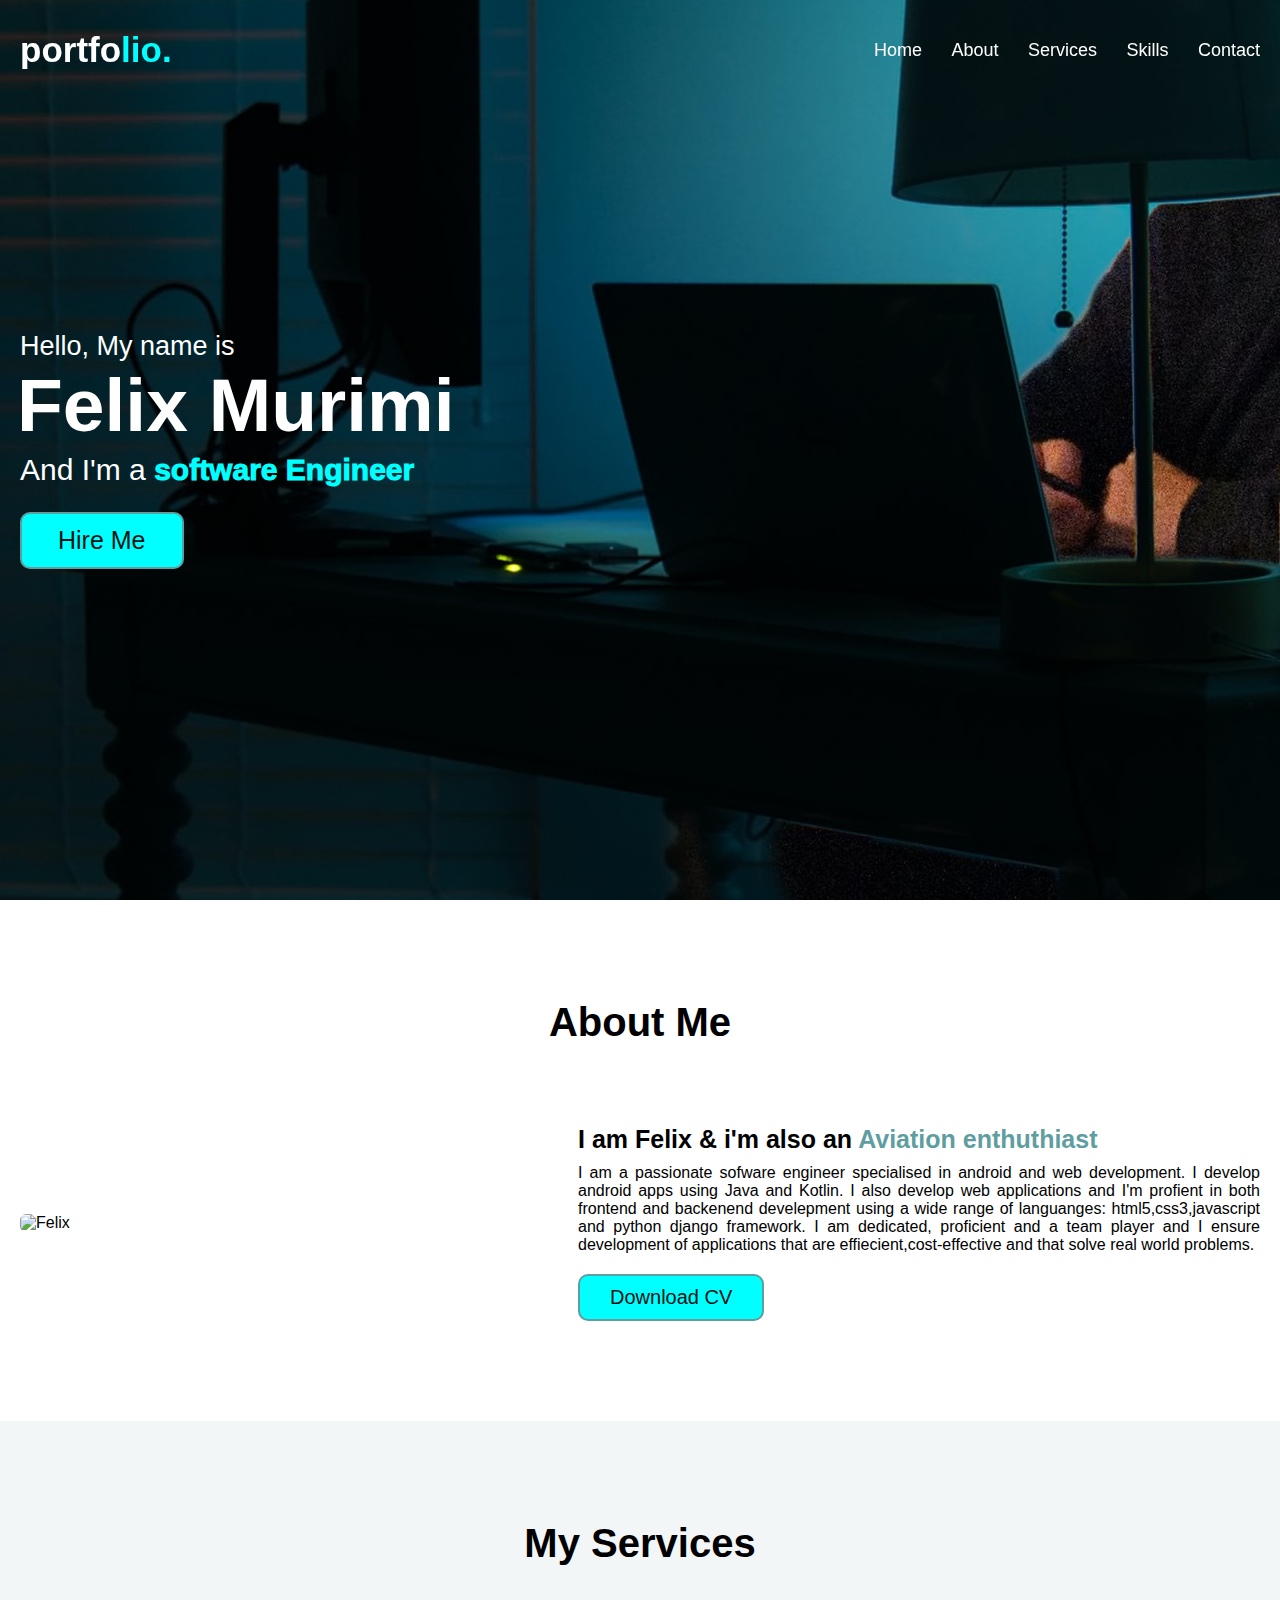
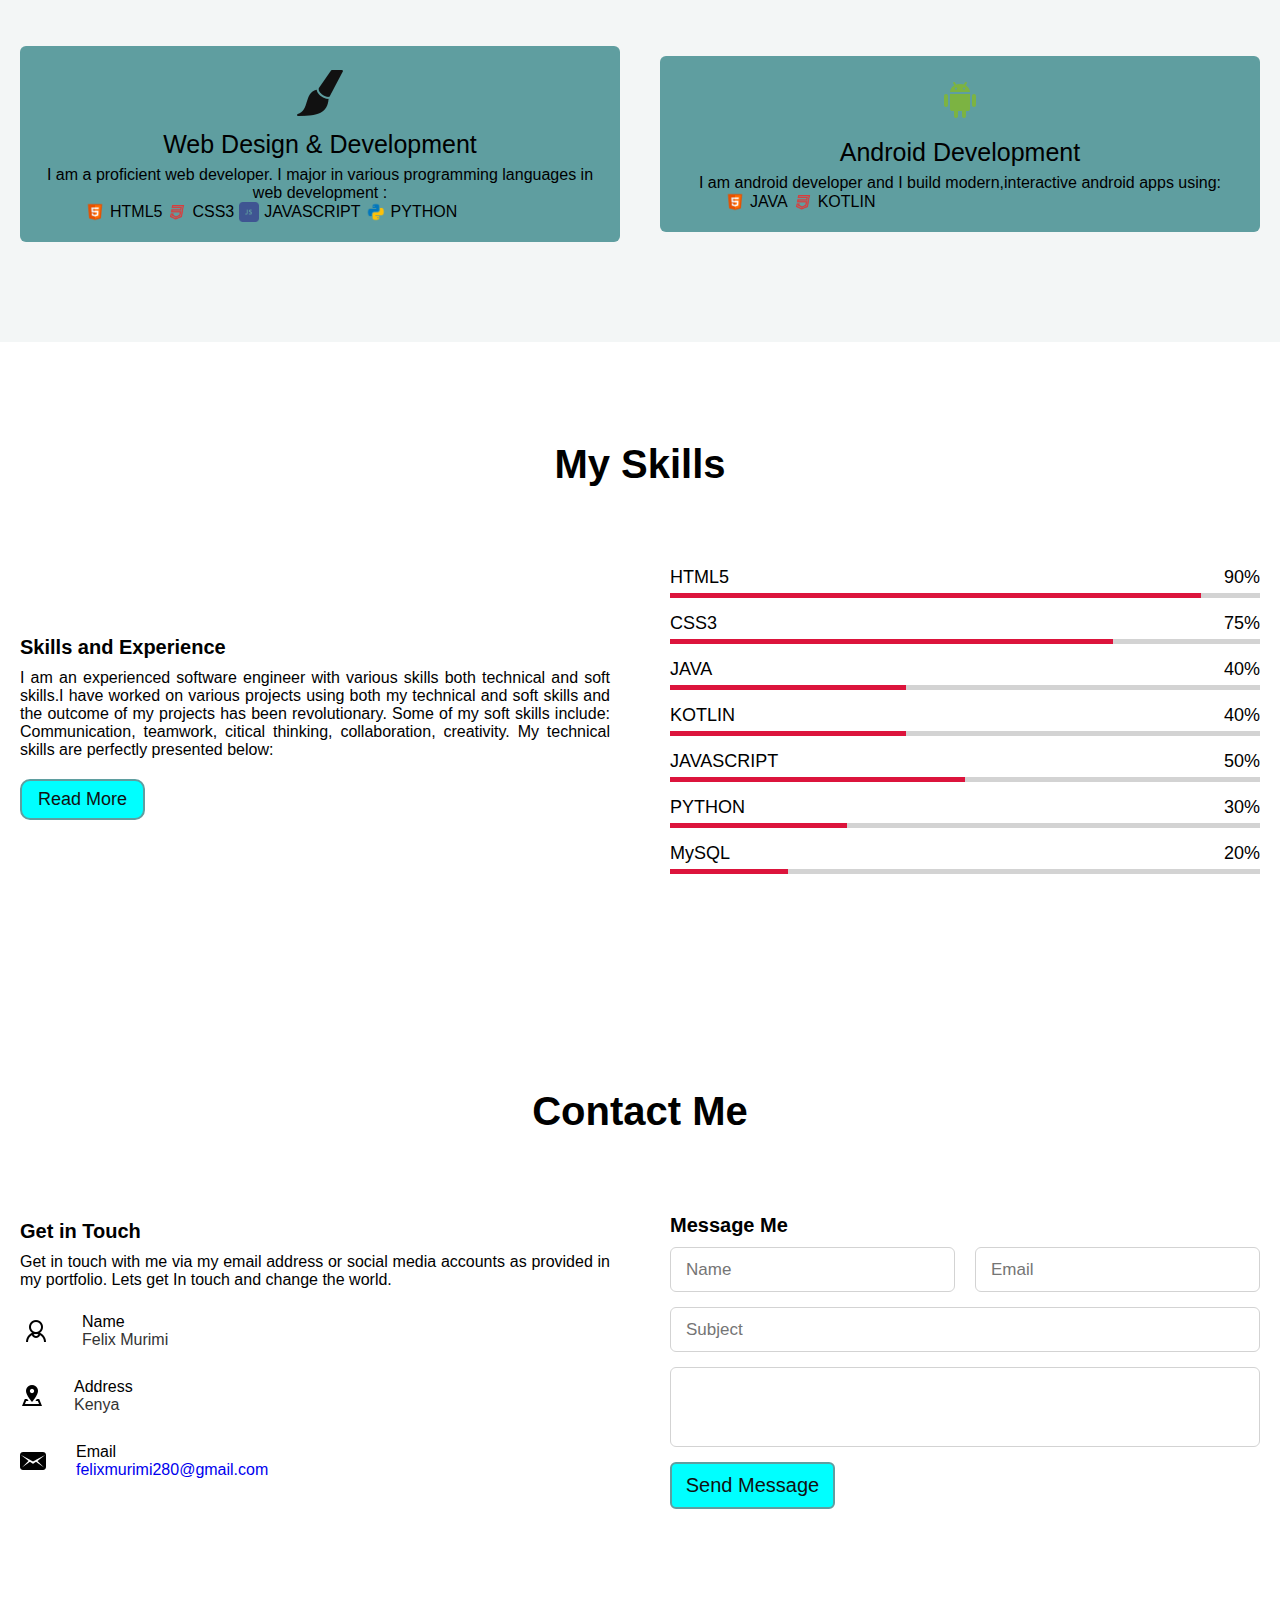
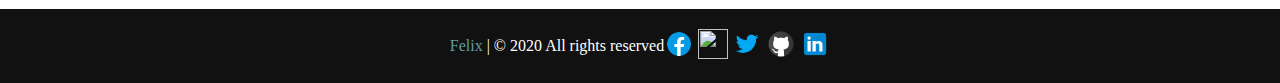
==== index.html @ c6b56c14 "Initial commit" ====
<!DOCTYPE html>
<html lang="en">
    <head>
        <meta charset="UTF-8">
        <meta name="viewport" content="width=device-width, initial-scale=1.0">
        <title>Felix Murimi JuniorSoftware engineer</title>
        <link rel="stylesheet" type="text/css" href="style.css">
        <script src="https://kit.fontawesome.com/a076d05399.js"></script>
        <script src="https://code.jquery.com/jquery-3.5.1.min.js"></script>
        <script src="https://cdnjs.cloudflare.com/ajax/libs/typed.js/2.0.11/typed.min.js"></script>
        <script src="https://cdnjs.cloudflare.com/ajax/libs/waypoints/4.0.1/jquery.waypoints.min.js"></script>
        <script src="https://cdnjs.clodflare.com/ajax/libs/OwlCarousel2/2.3.4/owl.carousel.min.js"></script>
        <link rel="stylesheet" href="https://cdnjs.cloudflare.com/ajax/libs/OwlCarousel2/2.3.4/assets/owl.carousel.min.css">
    </head>
    <body>

        <nav class="navbar">
            <div class="max-width">
                <div class="logo"><a href="#">portfo<span>lio.</span></a></div>
                <ul class="menu">
                    <li><a href="#home">Home</a></li>
                    <li><a href="#about">About</a></li>
                    <li><a href="#services">Services</a></li>
                    <li><a href="#skills">Skills</a></li>
                    <!--<li><a href="#teams">Teams</a></li>-->
                    <li><a href="#contact">Contact</a></li>
                </ul>
                <div class="menu-btn">
                   <!--<i class="fas fa-bars"></i>--> 
                   <img src="menu1.png">
                </div>
            </div>
        </nav>

        <!--HOME SECTION-->
        <section class="home" id="home">
            <div class="scroll-up-btn">
                <img src="arrow1.png" class="img">
            </div>
            <div class="max-width">
                <div class="home-content">
                    <div class="text-1">Hello, My name is </div>
                    <div class="text-2">Felix Murimi </div>
                    <div class="text-3">And I'm  a <span>software Engineer</span> </div>
                    <a href="#">Hire Me</a>
                </div>
            </div>
        </section>

        <!--ABOUT SECTION-->
        <section class="about" id="about">
            <div class="max-width">
                <h2 class="title">About Me</h2>
                <div class="about-content" >
                   <div class="column left" data-tilt>
                       <img src="Images/felix.jpg" alt="Felix">
                       
                   </div> 
                   <div class="column right">
                       <div class="text">I am Felix & i'm also an <span>Aviation enthuthiast</span></div>
                       <p>
                       I am a passionate sofware engineer specialised in android and web development. I develop android apps using Java and Kotlin. I also develop web applications and I'm profient in both frontend and backenend develepment using a wide range of languanges: html5,css3,javascript and python django framework. I am dedicated, proficient and a team player and I ensure development of applications that are effiecient,cost-effective and that solve real world problems.</p>
                       <a href="#">Download CV</a>
                   </div>
                </div>
            </div>
        </section>

         <!--SERVICES SECTION-->
         <section class="services" id="services">
            <div class="max-width">
                <h2 class="title">My Services</h2>
                <div class="services-content">
                  <div class="card">
                      <div class="box">
                          <img src="Images/paint.png" alt="">
                          <div class="text">Web Design & Development</div>
                          <p>I am a proficient web developer. I major in various programming languages in web development :
                            <div class="image">
                                    <img src="Images/html.png" alt="">
                                    <p>HTML5</p>
                                    <img src="Images/css.png" alt="">
                                    <p>CSS3</p>
                                    <img src="Images/js.png" alt="">
                                    <p>JAVASCRIPT</p>
                                    <img src="Images/python.png" alt="">
                                    <p>PYTHON</p>
                                
                            </div>
                          </p>
                      </div>
                  </div>

                    <div class="card">
                     <div class="box">
                         <img src="Images/android.png" alt="">
                            <div class="text">Android Development</div>
                         <p>I am android developer and I build modern,interactive android apps using:
                            <div class="image">
                                <img src="Images/html.png" alt="">
                                <p>JAVA</p>
                                <img src="Images/css.png" alt="">
                                <p>KOTLIN</p>
                        </div>
                         </p>
                     </div>
                    </div>
                    <!--<div class="card">
                         <div class="box">
                            <img src="Images/code.png"  alt="">
                            <div class="text">Apps Development</div>
                         <p>Lorem ipsum dolor sit amet consectetur adipisicing elit. Enim accusamus, qui amet dolor laboriosam veniam!</p>
                        </div>
                    </div>-->
                    </div>
                </div>
            <!--</div>-->
        </section>

        <!--SKILLS-->
        <section class="skills" id="skills">
            <div class="max-width">
                <h2 class="title">My Skills</h2>
                <div class="skills-content">
                    <div class="column left">
                        <div class="text">Skills and Experience</div>
                        <p>I am an experienced software engineer with various skills both technical and soft skills.I have worked on various
                            projects using both  my technical and soft skills and the outcome of my projects has been revolutionary. Some of my soft skills include:
                            Communication, teamwork, citical thinking, collaboration, creativity. My technical skills are perfectly presented below:
                        </p>
                        <a href="#">Read More</a>
                    </div>
                    <div class="column right">
                        <div class="bars">
                            <div class="info">
                                <span>HTML5</span>
                                <span>90%</span>
                            </div>
                            <div class="line html"></div>
                        </div>
                        <div class="bars">
                            <div class="info">
                                <span>CSS3</span>
                                <span>75%</span>
                            </div>
                            <div class="line css"></div>
                        </div>
                        <div class="bars">
                            <div class="info">
                                <span>JAVA</span>
                                <span>40%</span>
                            </div>
                            <div class="line java"></div>
                        </div>
                        <div class="bars">
                            <div class="info">
                                <span>KOTLIN</span>
                                <span>40%</span>
                            </div>
                            <div class="line java"></div>
                        </div>
                        <div class="bars">
                            <div class="info">
                                <span>JAVASCRIPT</span>
                                <span>50%</span>
                            </div>
                            <div class="line javascript"></div>
                        </div>
                        <div class="bars">
                            <div class="info">
                                <span>PYTHON</span>
                                <span>30%</span>
                            </div>
                            <div class="line python"></div>
                        </div>
                        <div class="bars">
                            <div class="info">
                                <span>MySQL</span>
                                <span>20%</span>
                            </div>
                            <div class="line mysql"></div>
                        </div>
                    </div>
                </div>
            </div>
        </section>

        <!--CONTACTS SECTION-->
        <section class="contact" id="contact">
            <div class="max-width">
                <h2 class="title">Contact Me</h2>
                <div class="contact-content">
                    <div class="column left">
                        <div class="text">Get in Touch</div>
                        <p>
                        Get in touch with me via my email address or social media accounts as provided in my portfolio. Lets get In touch and change the world.</p>
                        <div class="icons">
                            <div class="row">
                                <img src="Images/user.png" alt="">
                                <div class="info">
                                    <div class="head">Name</div>
                                    <div class="sub-title">Felix Murimi</div>
                                </div>
                            </div>
                            <div class="row">
                                <img src="Images/address.png" alt="">
                                <div class="info">
                                    <div class="head">Address</div>
                                    <div class="sub-title">Kenya</div>
                                </div>
                            </div>
                            <div class="row">
                                <img src="Images/email.png" alt="">
                                <div class="info">
                                    <div class="head">Email</div>
                                	<div class="email">
                                    <div class="sub-title"><a href="felixmurimi280@gmail.com">felixmurimi280@gmail.com</a></div>
                                    </div>
                                </div>
                            </div>
                        </div>
                    </div>
                    <div class="column right">
                        <div class="text">Message Me</div>
                        <form action="{{url_for('send_message')}}" method="POST"  id="form">
                            <div class="fields">
                                <div class="field name">
                                    <input type="text" placeholder="Name" required name="name">
                                </div>
                                <div class="field email">
                                    <input type="email" name="email" placeholder="Email" required>
                                </div>
                            </div>
                            <div class="field">
                                <input type="text" name="subject" placeholder="Subject" required>
                            </div>
                            <div class="field textarea">
                                <textarea  cols="30" rows="10" name="message" required></textarea>
                            </div>
                            <div class="button" id="btn">
                                <button type="submit"> Send Message</button>
                            </div>
                        </form>
                    </div>
                </div>
            </div>
        </section>

        <!--FOOTER SECTION-->
        <footer>
        	<div class="footer-content">
        		<span> <a href="#">Felix</a>  | <span>&copy;</span>  2020 All rights reserved</span>
        		<div class="images">
                    <a href="https://www.facebook.com/felixmurimi.flex"><img src="Images/facebook.png" class="image1" alt=""></a>
                    <a href="https://www.instagram.com/flexmurimi/"><img src="Images/Instagram.png" class="image1" alt=""></a>
                    <a href="https://twitter.com/flexmurimi"><img src="Images/twitter.png" class="image1" alt=""></a>
                    <a href="https://github.com/Felix280murimi"><img src="Images/github.png" class="image1" alt=""></a>
                    <a href="https://www.linkedin.com/in/felix-murimi-40a05b1a6/"><img src="Images/linkedin.png" class="image1" alt=""></a>

        		</div>
        	</div>
        </footer>


        <script src="script.js" type="text/javascript" ></script>
        <script src="tilt.jquery.js"></script>
        <script src="tilt.js" type="text/javascript"></script>
    </body>
</html>
---- style.css ----
*{
    margin: 0;
    padding: 0;
    box-sizing: border-box;
    text-decoration: none;
}
html{
    scroll-behavior: smooth;
}
.max-width{
    max-width: 1500px;
    padding: 0 20px;
    margin: auto;
}
/*navbar */
.navbar{
    position: fixed;
    width: 100%;
    z-index: 999;
    padding: 30px 0;
    /*background:linear-gradient(to top right, crimson,cyan); /*#214899;/*crimson;*/
    font-family: Arial, Helvetica, sans-serif;
    transition: all 0.3s ease;
}
.navbar .sticky{
    padding: 15px 0;
    background:/*linear-gradient(to top right, crimson,cyan);*/ #214899;/*crimson;*/
}
.navbar .max-width{
    display: flex;
    align-items: center;
    justify-content: space-between;
}
.navbar .logo a{
    color: #fff;
    font-size: 35px;
    font-family: 'Lucida Sans', 'Lucida Sans Regular', 'Lucida Grande', 'Lucida Sans Unicode', Geneva, Verdana, sans-serif;
    font-weight: 600;
}
.navbar .logo a span{
    color: cyan;
}
.navbar .sticky .logo a span{
    color: #fff;
    transition: all 0.3s ease; 
}
.navbar .menu li{
    list-style: none;
    display: inline-block;
}
.navbar .menu li a{
    color: #fff;
    font-size: 18px;
    font-weight: 500;
    margin-left: 25px;
}
.navbar .menu li a:hover{
color: cyan;
border-bottom: 3px solid #111;
}
.navbar .sticky .menu li a:hover{
    color: #fff;
}
/*MENU-BTN */
.menu-btn{
    color: #fff;
    font-size: 23px; cursor: pointer;
    display: none;
}
.scroll-up-btn{
    position: fixed;
    height: 40px;
    width: 40px;
    background: #333;
    right: 30px;
    bottom: 10px;
    border-radius: 50%;
    cursor: pointer;
    z-index: 999;
    pointer-events: none;
    opacity: 0;
    transition: all 0.5s ease;
}
.scroll-up-btn .show{
    bottom: 30px;
    opacity: 1;
    pointer-events: auto;
}
.scroll-up-btn .img{
    margin-top: 7px;
    margin-left: 7px;
}

/*HOME SECTION*/
.home{
    display: flex;
    background: url(Images/background.jpg) no-repeat center;
    height: 100vh;
    color: #fff;
    min-height: 500px;
    font-family: Arial, Helvetica, sans-serif;
}
.home .max-width{
    margin: auto 0 auto 40px;
}
.home .home-content .text-1{
    font-size: 27px;
}
.home .home-content .text-2{
    font-size: 75px;
    font-weight: 600;
    margin-left: -3px;
}
.home .home-content .text-3{
    font-size: 30px;
    margin: 5px 0;
}
.home .home-content .text-3 span{
    color: cyan;
    font-weight: 1000;
}
.home .home-content a{
    display: inline-block;
    background: cyan;
    color: #111;
    font-size: 25px;
    padding: 12px 36px;
    margin-top: 20px;
    border-radius: 10px;
    border: 2px solid cadetblue;
    transition: all 0.3s ease;
}
.home .home-content a:hover{
    color: #fff;
    background: none;
}

/*similar styling*/
.about, .services, .skills, .contact, .footer{
    font-family: 'Segoe UI', Tahoma, Geneva, Verdana, sans-serif; /*background: #F3F6F6;*/
}
.about .about-content,
.services .services-content,
.skills .skills-content,
.contact .contact-content{
    display: flex;
    flex-wrap: wrap;
    align-items: center;
    justify-content: space-between;
}
section{
    padding: 100px 0;
}
section .title{
    position: relative;
    text-align: center;
    font-size: 40px;
    font-weight: 700;
    margin-bottom: 60px;
    padding-bottom: 20px;
    font-family: Arial, Helvetica, sans-serif;
}
section.title::before{
    content: "";
    position: absolute;
    bottom: 0px;
    left: 50%;
    width: 180px;
    height: 3px;
    background-color: #111;
    transform: translateX(-50%);
}
section .title::after{
    position: absolute;
    bottom: -12px;
    left: 50%;
    font-size: 20px;
    color: #111;
    padding: 5px;
    background-color: #fff;
    transform: translateX(-50%);
}
/* ABOUT SECTION*/

.about .title::after{
    /*temporary to remove error*/background: #fff;
    /*content: "Who I am";*/
}

.about .about-content .left{
    width: 45%;
}
.about .about-content .left img{
    height: 400px;
    width: 400px; /*opacity: 0.9;*/
    border-radius: 6px;
    object-fit: contain;
    background-position: center no-repeat;
}
.about .about-content .left img:hover{
    opacity: 1;
}
.about .about-content .right{
    width: 55%;
}
.about .about-content .right .text{
    font-size: 25px;
    font-weight: 600;
    margin-bottom: 10px;
}
.about .about-content .right .text span{
    color: cadetblue;

}
.about .about-content .right p{
    text-align: justify;
}
.about .about-content .right a{
    display: inline-block;
    background: cyan;
    color: #111;
    font-size: 20px;
    padding: 10px 30px;
    font-weight: 400;
    margin-top: 20px;
    border-radius: 10px;
    border: 2px solid cadetblue;
    transition: all 0.3s ease; 
}
.about .about-content .right a:hover{
    background: none;
    color: cadetblue;
}

/*Services Section*/
.services{
    /*color: #fff;*/
    background:  #F3F6F6;;
}
.services .title::before{
    background: #fff;
}
.services .title::after{
    background:  #F3F6F6;/*#111;*/
    /*content: "What i provide";*/
}
.services .services-content .card{
    width: calc(50% - 20px);
    background: cadetblue;/*#222;*/
    text-align: center;
    border-radius: 6px;
    padding: 20px 25px;
    cursor: pointer;
}
.services .services-content .card .image{
    display: flex;
    align-items: center;
    justify-content: flex-start;
    margin-left: 35px;
}
.services .services-content .card .image img{
    height: 20px;
    margin-left: 5px;
}
.services .services-content .card .image p{
    margin-left: 5px;
}
.services .services-content .card:hover{
    background: cyan;
} 
.services .services-content .card .box{
    transition: all 0.3s ease;
}
.services .services-content .card:hover .box{
    transform: scale(1.05);
}
/*.services .services-content .card  img{
    font-size: 50px;
    color: red; opacity 0;
}*/
.services .services-content .card .text{
    font-size: 25px;
    font-weight: 500;
    margin: 10px 0 7px 0;
}

/*SKILLS SECTION */
/*.skills .title::after{
    content: "What I know";
}*/
.skills .skills-content .column{
    width: calc(50% - 30px);
}
.skills .skills-content .left .text{
    font-size: 20px;
    font-weight: 650;
    margin-bottom: 10px;
}
.skills .skills-content .left p{
    text-align: justify;
}
.skills .skills-content .left a{
    display: inline-block;
    background: cyan;
    color: #111;
    font-size: 18px;
    padding: 8px 16px;
    font-weight: 400;
    margin-top: 20px;
    border-radius: 10px;
    border: 2px solid cadetblue;
    transition: all 0.3s ease; 
}
.skills .skills-content .left a:hover{
    background: none;
    color: cadetblue;
}
.skills .skills-content .right .bars{
    margin-bottom: 15px;
}
.skills .skills-content .right .info{
    display: flex;
    align-items: center;
    margin-bottom: 5px;
    justify-content: space-between;
}
.skills .skills-content .right span{
    font-weight: 500;
    font-size: 18px;
}
.skills .skills-content .right .line{
    height: 5px;
    width: 100%;
    background: lightgrey;
    position: relative;
}
.skills .skills-content .right .line::before{
    content: "";
    position: absolute;
    height: 100%;
    width: 80%;
    left: 0;
    top: 0;
    background: crimson;/*rgb(34, 155, 10);*/
}
.skills .skills-content .right .html::before{
    width: 90%;
}
.skills .skills-content .right .css::before{
    width: 75%;
}
.skills .skills-content .right .java::before{
    width: 40%;
}
.skills .skills-content .right .javascript::before{
    width: 50%;
}
.skills .skills-content .right .python::before{
    width: 30%;
}
.skills .skills-content .right .mysql::before{
    width: 20%;
}

/*contact*/
.contact .contact-content .column{
    width: calc(50% - 30px);
}
.contact .contact-content .text{
    font-size: 20px;
    font-weight: 600;
    margin-bottom: 10px;
}
.contact .contact-content .left p{
    text-align: justify;
}
.contact .contact-content .left .icons{
    margin: 10px 0;
}
.contact .contact-content .row{
    display: flex;
    height: 65px;
    align-items: center;
}
.contact .contact-content .row .info{
    margin-left: 30px;
}
.contact .contact-content .info .head{
    font-weight: 500;
}
.contact .contact-content .info .sub-title{
    color: #333;
}
.contact .contact-content .info .email .sub-title:hover{
    color: blue; 
    border-bottom: 1px solid blue;
    cursor: pointer;
    font-family: cursive;
    transition: all ease-in-out;
}
.contact .right form .fields{
    display: flex;
}
.contact .right form .fields,
.contact .right form  .field{
    height: 45px;
    width: 100%;
    margin-bottom: 15px;
}
.contact .right form .textarea{
    height: 80px;
    width: 100%;
}
.contact .right form .name{
    margin-right: 10px;
}
.contact .right form .email{
    margin-left: 10px;
}
.contact .right form .field input,
.contact .right form .textarea textarea{
    height: 100%;
    width: 100%;
    border: 1px solid lightgrey;
    border-radius: 6px;
    outline: none;
    padding:  15px;
    font-size: 17px;
    font-family: sans-serif;
}
.contact .right form .textarea textarea{
    padding-top: 10px;
    resize: none;
}
.contact .right form .button{
    height: 47px;
    width: 165px;
}
.contact .right form .button button{
    width: 100%;
    height: 100%;
    border: 2px solid cadetblue;
    background: cyan;
    color: #111;
    font-size: 20px;
    font-weight: 500;
    border-radius: 6px;
    transition: all 0.3s ease;
}
.contact .right form .button button:hover{
    background: none;
    color: cadetblue;
    cursor: pointer;
}

/*footer*/
footer{
    display: flex;
    align-items: center;
    justify-content: center;
    background: #111;
    padding: 20px 23px;
    color: #fff;
}
footer .footer-content{
    display: flex;
    align-items: center;
}
footer .footer-content .images {
    margin-left: 0px;
}
footer .footer-content .images .image1{
    width: 30px;
    height: 30px;
}
footer span a{
    color: cadetblue;
}
footer span a:hover{
    text-decoration: underline;
}
/* RESPONSIVE MEDIA QUERY START */
@media (max-width: 1500px){
    .home .max-width{
        margin-left: 0px;
    }
}
@media (max-width: 1104px){
    .about .about-content .left img{
        height: 350px;
        width: 350px;
    }
}
@media (max-width: 991px){
    .max-width{
        padding: 0 50px;
    }
}
@media (max-width: 947px){
    .max-width{
        padding: 0 20px;
    }
    .menu-btn{
        display: block;
        z-index: 999;
    }
    .menu-btn img.active:before{
        content: "\f00d";
    }
    .navbar .menu{
        position: fixed;
        height: 100vh;
        width: 100%;
        left: -100%;
        top: 0;
        background: #111;
        text-align: center;
        padding-top: 80px;
        transition: all 0.3s ease;
    }
    .navbar .menu.active{
        left: 0;
    }
    .navbar .menu li{
        display: block;
    }
    .navbar .menu li a{
        display: inline-block;
        margin: 20px 0;
        font-size: 25px;
    }
    .home .home-content .text-2{
        font-size: 70px;
    }
    .home .home-content .text-3{
        font-size: 35px;
    }
    .home .home-content a{
        font-size: 23px;
        padding: 10px 30px;
    }.max-width{
        max-width: 800px;
    }
    .about .about-content .column{
        width: 100%;
    }
    .about .about-content .column .left{
        display: flex;align-items: center;
        justify-content: center;
        margin: 0 auto 60px;
    }
    .about .about-content .column .right{
        flex: 100%;
    }
    .services .services-content .card{
        width: calc(50% - 10px);
        margin-bottom: 20px;
    }
    .skills .skills-content .column,
    .contact .contact-content .column{
        width: 100%;
        margin-bottom: 35px;
    }
}
@media (max-width: 690px){
    .max-width{
        padding: 0 23px;
    }
    .home .home-content .text-2{
        font-size: 60px;
    }
    .home .home-content .text-3{
        font-size: 32px;
    }
    .home .home-content a{
        font-size: 20px;
    }
    .services .services-content .card{
        width:100%;
    }
    .services .services-content .card .image{
        display: block;
        align-items: center;
        justify-content: center;
    }
}
@media (max-width: 500px){
    .home .home-content .text-2{
        font-size: 50px;
    }
    .home .home-content .text-3{
        font-size: 27px;
    }
    .about .about-content .column .left{
        width: 60px;
    }
}
@media(max-width: 400px) {
    footer .footer-content{
        display: block;
        align-items: center;
    }
}
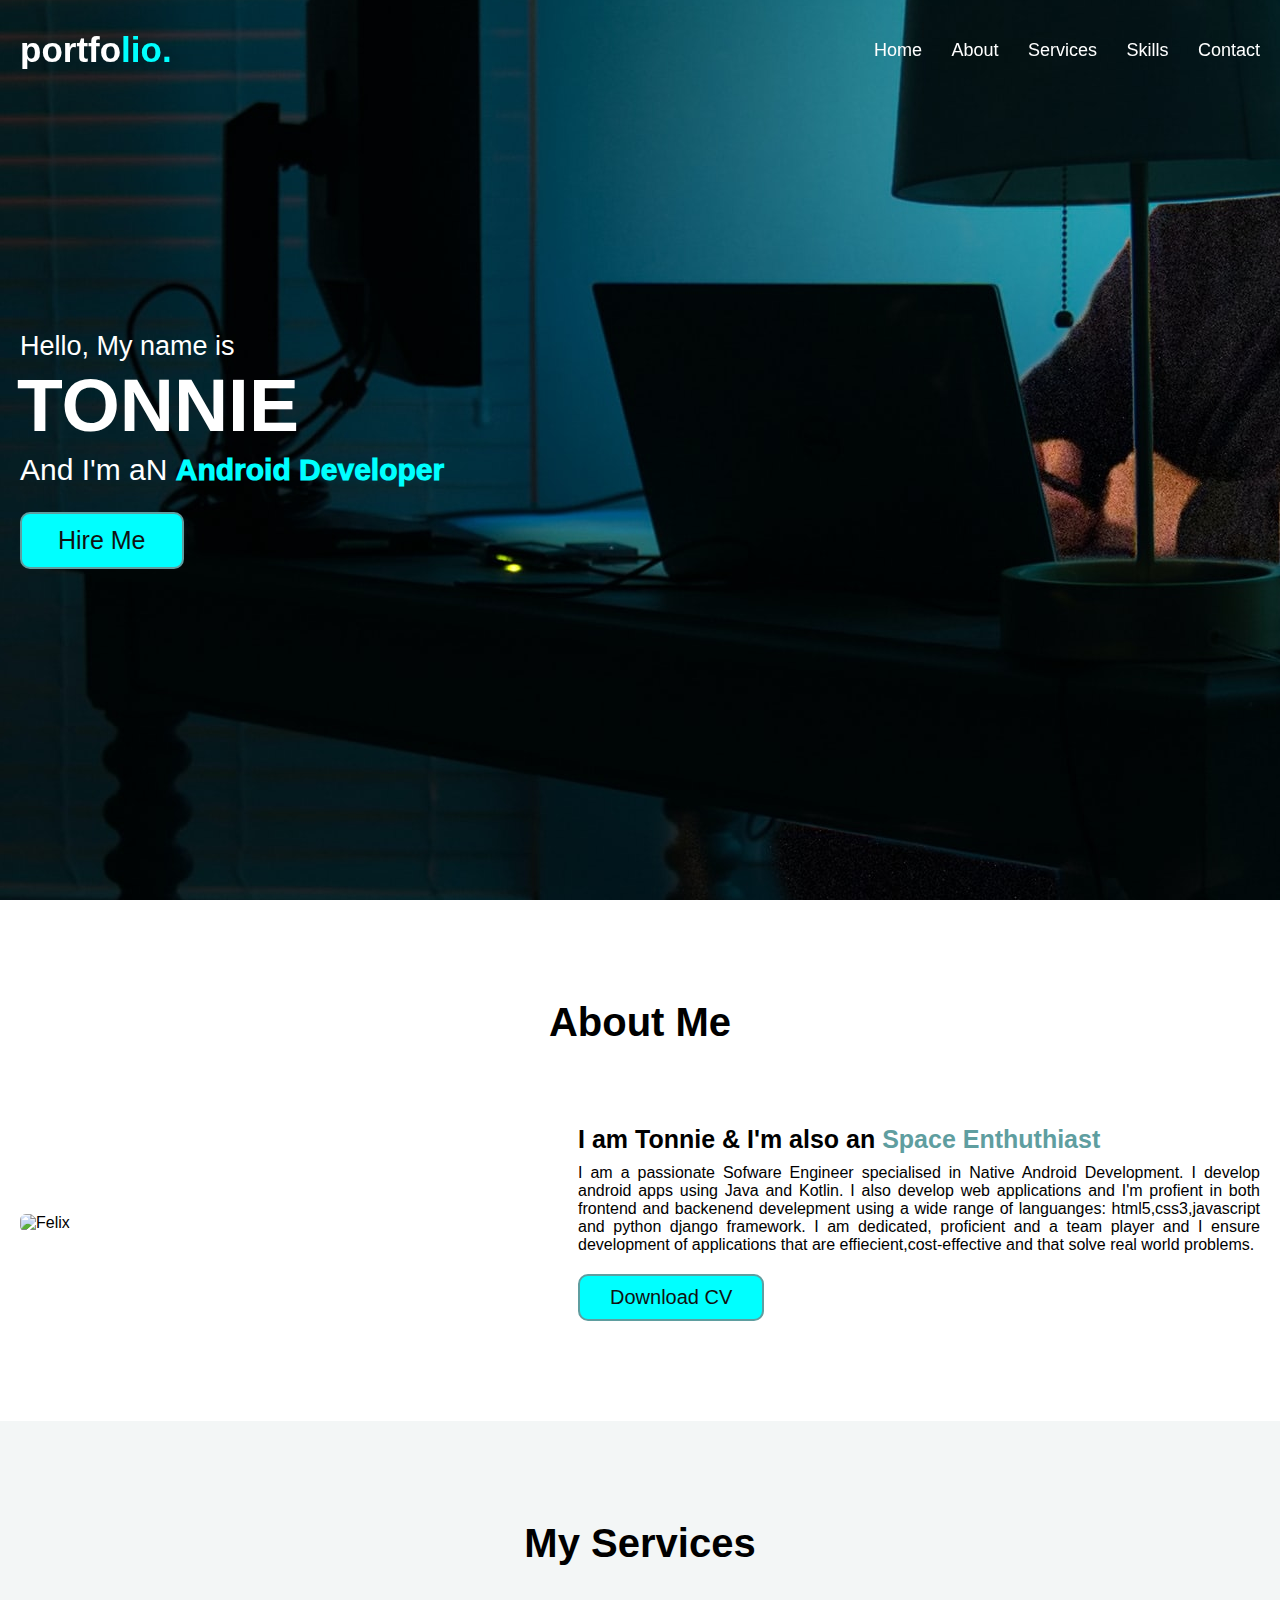
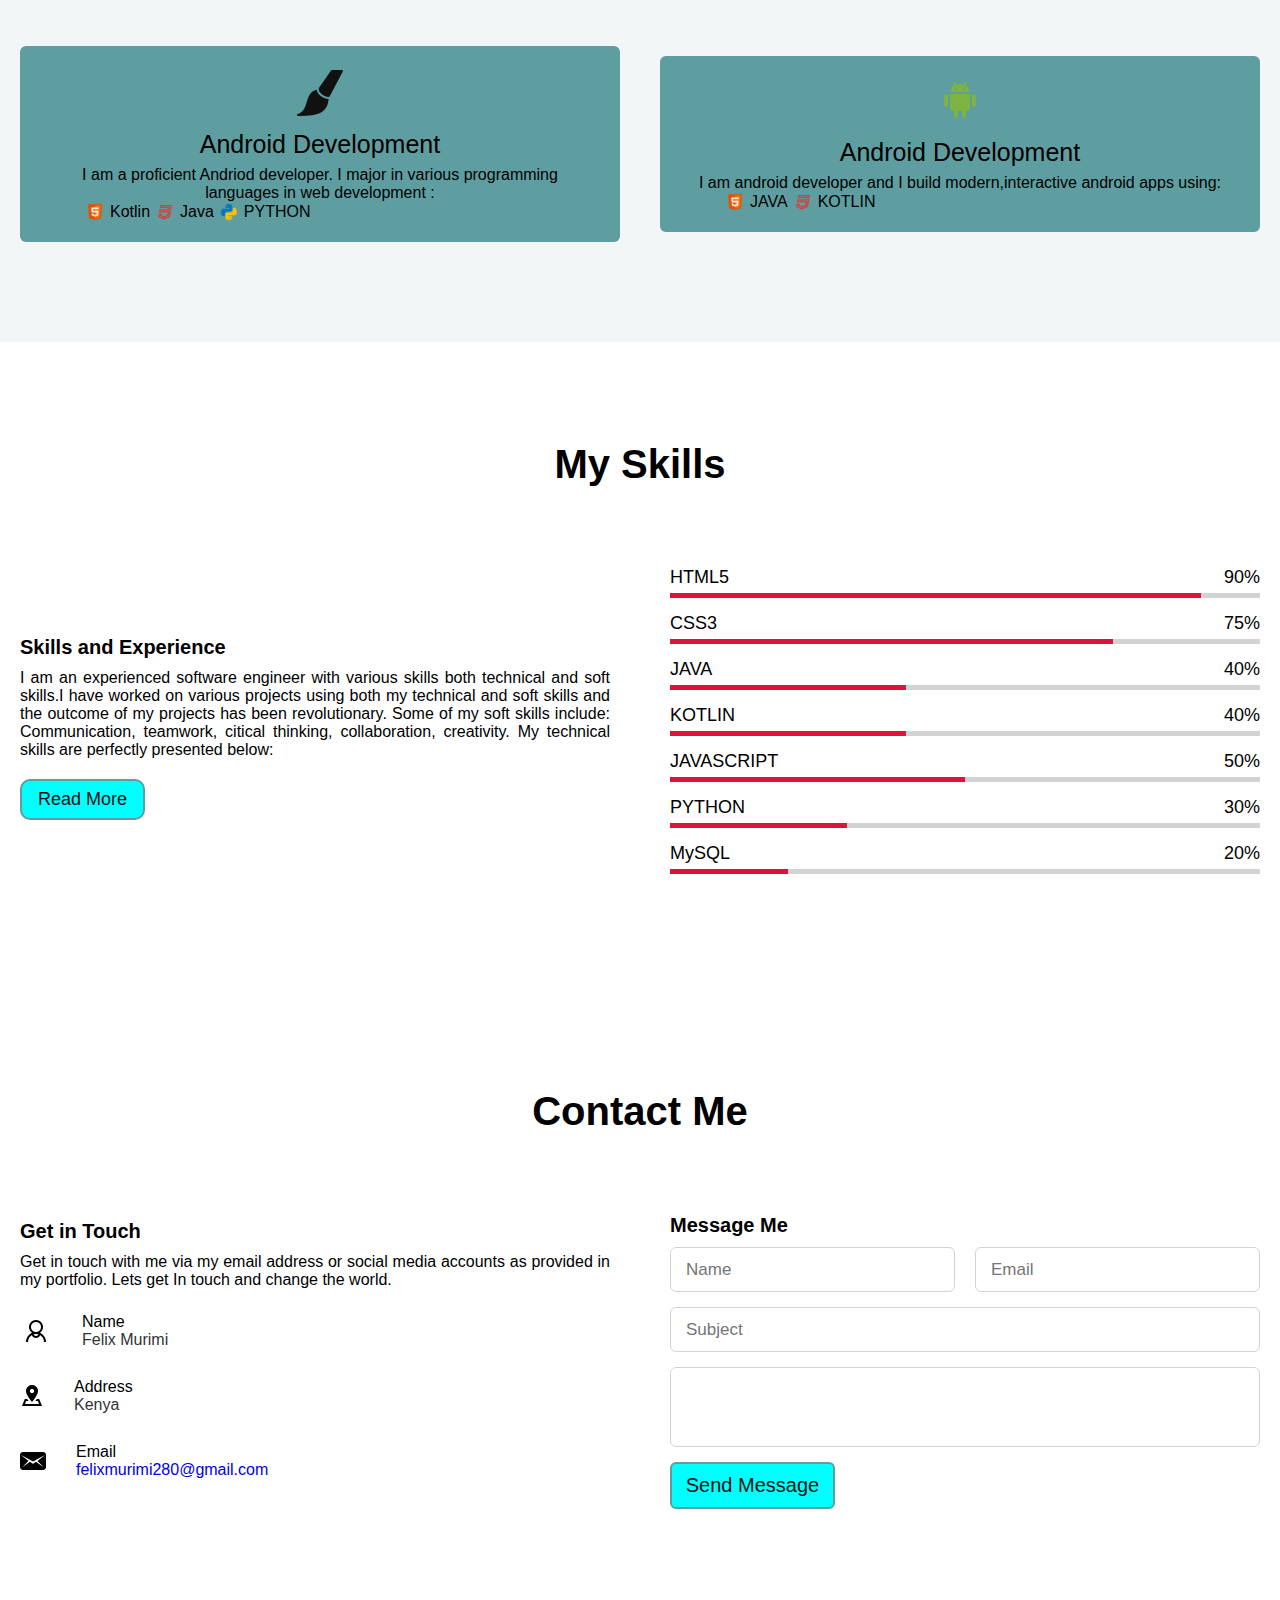
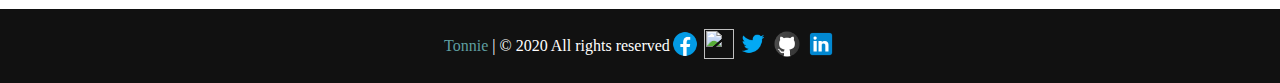
==== commit 8f0cc525: "Edit index document" ====
--- a/index.html
+++ b/index.html
@@ -3,7 +3,7 @@
     <head>
         <meta charset="UTF-8">
         <meta name="viewport" content="width=device-width, initial-scale=1.0">
-        <title>Felix Murimi JuniorSoftware engineer</title>
+        <title>Tonnie</title>
         <link rel="stylesheet" type="text/css" href="style.css">
         <script src="https://kit.fontawesome.com/a076d05399.js"></script>
         <script src="https://code.jquery.com/jquery-3.5.1.min.js"></script>
@@ -40,8 +40,8 @@
             <div class="max-width">
                 <div class="home-content">
                     <div class="text-1">Hello, My name is </div>
-                    <div class="text-2">Felix Murimi </div>
-                    <div class="text-3">And I'm  a <span>software Engineer</span> </div>
+                    <div class="text-2">TONNIE </div>
+                    <div class="text-3">And I'm  aN <span>Android Developer</span> </div>
                     <a href="#">Hire Me</a>
                 </div>
             </div>
@@ -57,9 +57,9 @@
                        
                    </div> 
                    <div class="column right">
-                       <div class="text">I am Felix & i'm also an <span>Aviation enthuthiast</span></div>
+                       <div class="text">I am Tonnie & I'm also an <span>Space Enthuthiast</span></div>
                        <p>
-                       I am a passionate sofware engineer specialised in android and web development. I develop android apps using Java and Kotlin. I also develop web applications and I'm profient in both frontend and backenend develepment using a wide range of languanges: html5,css3,javascript and python django framework. I am dedicated, proficient and a team player and I ensure development of applications that are effiecient,cost-effective and that solve real world problems.</p>
+                       I am a passionate Sofware Engineer specialised in Native Android Development. I develop android apps using Java and Kotlin. I also develop web applications and I'm profient in both frontend and backenend develepment using a wide range of languanges: html5,css3,javascript and python django framework. I am dedicated, proficient and a team player and I ensure development of applications that are effiecient,cost-effective and that solve real world problems.</p>
                        <a href="#">Download CV</a>
                    </div>
                 </div>
@@ -74,15 +74,13 @@
                   <div class="card">
                       <div class="box">
                           <img src="Images/paint.png" alt="">
-                          <div class="text">Web Design & Development</div>
-                          <p>I am a proficient web developer. I major in various programming languages in web development :
+                          <div class="text">Android Development</div>
+                          <p>I am a proficient Andriod developer. I major in various programming languages in web development :
                             <div class="image">
                                     <img src="Images/html.png" alt="">
-                                    <p>HTML5</p>
+                                    <p>Kotlin</p>
                                     <img src="Images/css.png" alt="">
-                                    <p>CSS3</p>
-                                    <img src="Images/js.png" alt="">
-                                    <p>JAVASCRIPT</p>
+                                    <p>Java</p>
                                     <img src="Images/python.png" alt="">
                                     <p>PYTHON</p>
                                 
@@ -249,7 +247,7 @@
         <!--FOOTER SECTION-->
         <footer>
         	<div class="footer-content">
-        		<span> <a href="#">Felix</a>  | <span>&copy;</span>  2020 All rights reserved</span>
+        		<span> <a href="#">Tonnie</a>  | <span>&copy;</span>  2020 All rights reserved</span>
         		<div class="images">
                     <a href="https://www.facebook.com/felixmurimi.flex"><img src="Images/facebook.png" class="image1" alt=""></a>
                     <a href="https://www.instagram.com/flexmurimi/"><img src="Images/Instagram.png" class="image1" alt=""></a>
